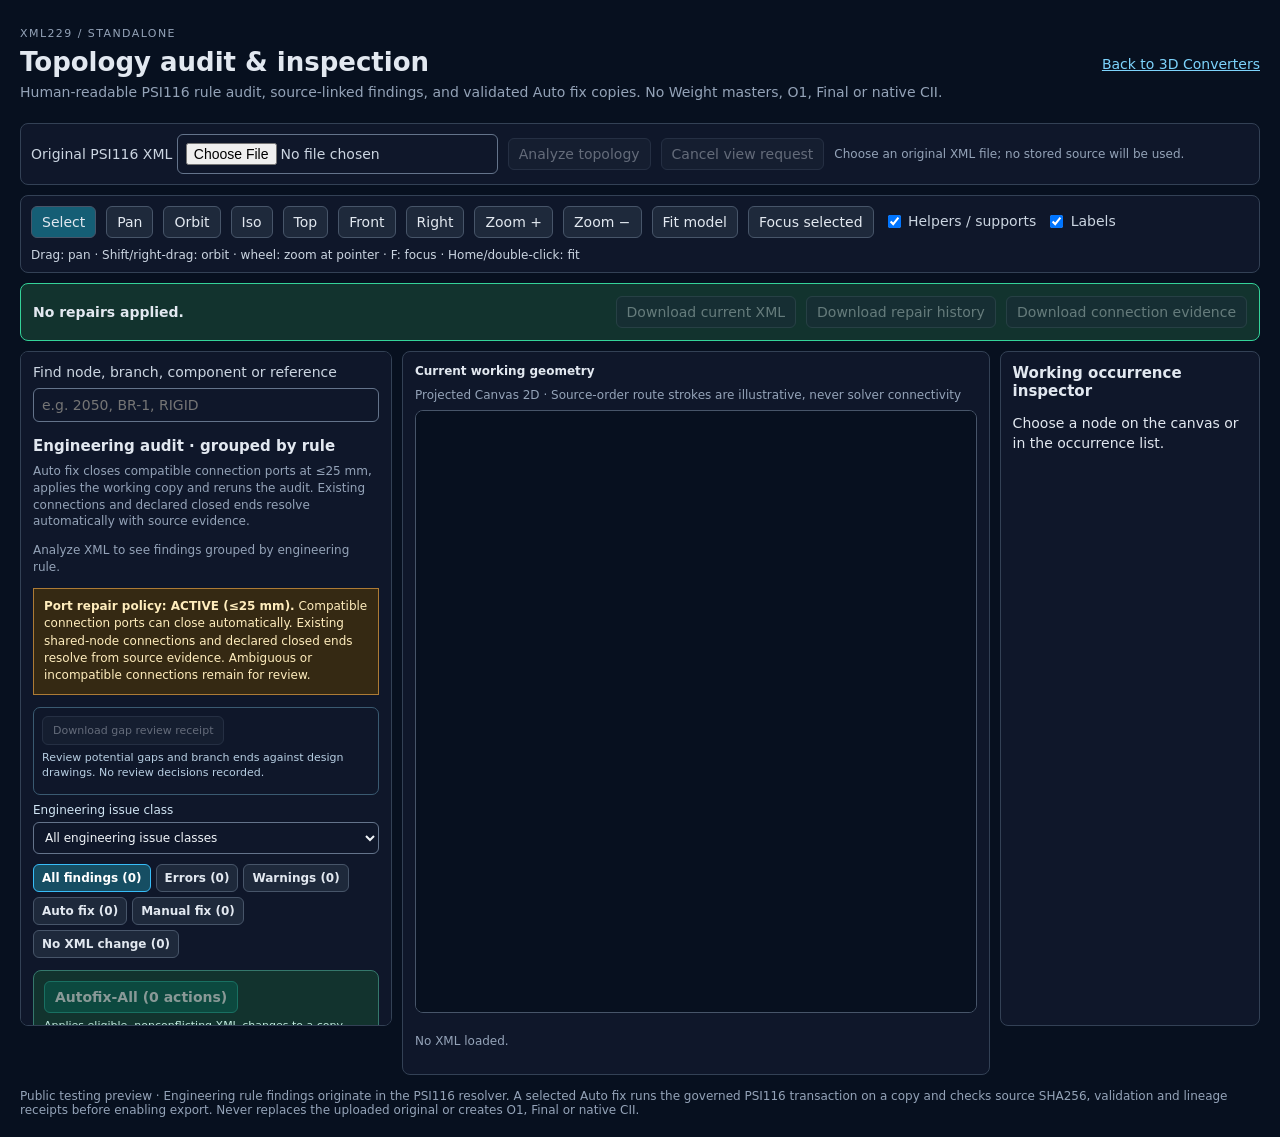
==== topology-workspace.html @ 5a5e0589 "fix: align visible guidance with the inclusive port repair policy" ====
<!doctype html>
<html lang="en">
<head>
<meta charset="utf-8">
<meta name="viewport" content="width=device-width, initial-scale=1">
<title>XML229 · Standalone Topology Inspection</title>
<link rel="stylesheet" href="./tabs/topology-workspace/workspace.css">
<link rel="stylesheet" href="./tabs/topology-workspace/audit.css">
</head>
<body>
<main id="xml229-topology-workspace">
  <header class="topo-head">
    <div><p class="topo-eyebrow">XML229 / STANDALONE</p>
      <h1>Topology audit &amp; inspection</h1>
      <p>Human-readable PSI116 rule audit, source-linked findings, and validated Auto fix copies. No Weight masters, O1, Final or native CII.</p></div>
    <a href="./index.html">Back to 3D Converters</a>
  </header>
  <section class="topo-admission" aria-label="Load XML and analyze">
    <label>Original PSI116 XML <input data-file type="file" accept=".xml,application/xml,text/xml"></label>
    <button data-analyze type="button" disabled>Analyze topology</button>
    <button data-cancel type="button" disabled>Cancel view request</button>
    <span data-source-meta role="status">Choose an original XML file; no stored source will be used.</span>
  </section>
  <div class="topo-toolbar" role="toolbar" aria-label="Canvas navigation">
    <button data-mode="select" aria-pressed="true">Select</button>
    <button data-mode="pan" aria-pressed="false">Pan</button>
    <button data-mode="orbit" aria-pressed="false">Orbit</button>
    <button data-view="iso">Iso</button>
    <button data-view="top">Top</button>
    <button data-view="front">Front</button>
    <button data-view="right">Right</button>
    <button data-zoom="1.2">Zoom +</button>
    <button data-zoom=".8333333333333">Zoom −</button>
    <button data-fit>Fit model</button>
    <button data-focus>Focus selected</button>
    <label><input data-helpers type="checkbox" checked> Helpers / supports</label>
    <label><input data-labels type="checkbox" checked> Labels</label>
    <span>Drag: pan · Shift/right-drag: orbit · wheel: zoom at pointer · F: focus · Home/double-click: fit</span>
  </div>
  <div class="topo-progress" role="status" aria-live="polite">
    <strong data-progress>No repairs applied.</strong>
    <button data-download-working disabled>Download current XML</button>
    <button data-download-history disabled>Download repair history</button>
    <button data-download-resolutions disabled>Download connection evidence</button>
  </div>
  <div class="topo-grid">
    <aside class="topo-side" aria-label="Findings and original occurrences">
      <label>Find node, branch, component or reference
        <input data-search type="search" placeholder="e.g. 2050, BR-1, RIGID">
      </label>
      <section class="topo-group" aria-label="Rule-based engineering audit"><h2>Engineering audit · grouped by rule</h2>
        <p class="audit-intro">Auto fix closes compatible connection ports at ≤25 mm, applies the working copy and reruns the audit. Existing connections and declared closed ends resolve automatically with source evidence.</p>
        <div data-resolved class="audit-resolved"></div>
        <p data-plan-summary>Analyze the XML to see error, warning and informational findings.</p>
        <p class="audit-coverage" role="status"><strong>Port repair policy: ACTIVE (≤25 mm).</strong> Compatible connection ports can close automatically. Existing shared-node connections and declared closed ends resolve from source evidence. Ambiguous or incompatible connections remain for review.</p>
        <div class="audit-review-toolbar">
          <button type="button" data-download-gap-review disabled>Download gap review receipt</button>
          <p data-gap-review-status aria-live="polite">Review potential gaps and branch ends against design drawings. No review decisions recorded.</p>
        </div>
        <label class="audit-category-label">Engineering issue class
          <select data-audit-category aria-label="Filter engineering issue class">
            <option value="all">All engineering issue classes</option>
            <option value="gaps">Potential gaps / open ends</option>
            <option value="connection">Connection topology / node identity</option>
            <option value="overlap">Overlaps / duplicate geometry</option>
            <option value="component">Component topology / ports</option>
            <option value="non_topology">Non-topology engineering data</option>
            <option value="unclassified">Unclassified rule</option>
          </select>
        </label>
        <div class="audit-filters" role="group" aria-label="Filter findings">
          <button data-audit-filter="all" data-audit-label="All findings" aria-pressed="true">All findings (0)</button>
          <button data-audit-filter="error" data-audit-label="Errors" aria-pressed="false">Errors (0)</button>
          <button data-audit-filter="warning" data-audit-label="Warnings" aria-pressed="false">Warnings (0)</button>
          <button data-audit-filter="auto" data-audit-label="Auto fix" aria-pressed="false">Auto fix (0)</button>
          <button data-audit-filter="manual" data-audit-label="Manual fix" aria-pressed="false">Manual fix (0)</button>
          <button data-audit-filter="evidence" data-audit-label="No XML change" aria-pressed="false">No XML change (0)</button>
        </div>
        <div class="audit-bulk"><button type="button" data-auto-fix-all disabled>Autofix-All (0 actions)</button>
          <p>Applies eligible, nonconflicting XML changes to a copy. Requires a second confirmation and full PSI116 validation; skips manual and evidence-only findings.</p>
          <div data-batch-confirm aria-live="polite"></div></div>
        <div data-fix-result class="audit-fix-status" aria-live="polite"></div>
        <div data-issues class="audit-groups"></div></section>
      <section class="topo-group"><h2>Source occurrences</h2>
        <p data-occ-summary>Load XML to inspect every source record.</p>
        <div data-occurrences class="topo-items"></div></section>
    </aside>
    <section class="topo-viewport" aria-label="Projected three-dimensional source topology">
      <div class="topo-canvas-top"><strong>Current working geometry</strong>
        <span>Projected Canvas 2D · Source-order route strokes are illustrative, never solver connectivity</span></div>
      <canvas data-canvas tabindex="0" aria-label="Original XML topology with occurrence picking"></canvas>
      <div data-hits class="topo-hits" aria-live="polite"></div>
      <p data-status role="status">No XML loaded.</p>
    </section>
    <aside class="topo-detail" aria-label="Occurrence inspector">
      <h2>Working occurrence inspector</h2>
      <p data-selection>Choose a node on the canvas or in the occurrence list.</p>
      <div data-inspector></div>
    </aside>
  </div>
  <footer>Public testing preview · Engineering rule findings originate in the PSI116 resolver. A selected Auto fix runs the governed PSI116 transaction on a copy and checks source SHA256, validation and lineage receipts before enabling export. Never replaces the uploaded original or creates O1, Final or native CII.</footer>
</main>
<script type="module" src="./tabs/topology-workspace/workspace-app.mjs"></script>
</body></html>
---- tabs/topology-workspace/workspace.css ----
:root{font:14px system-ui,Arial,sans-serif;color:#e2e8f0;background:#07101f}
*{box-sizing:border-box}body{margin:0}
#xml229-topology-workspace{padding:20px;max-width:1920px;margin:auto}
h1{font-size:26px;margin:0}h2{font-size:15px;margin:0 0 8px}
p{line-height:1.4}button,input,a{font:inherit}
button{background:#1e293b;border:1px solid #475569;color:#e2e8f0;border-radius:6px;padding:7px 10px;cursor:pointer}
button:hover:not(:disabled),button:focus-visible{border-color:#38bdf8;outline:2px solid #38bdf8;outline-offset:1px}
button:disabled{opacity:.4;cursor:not-allowed}button[aria-pressed=true]{background:#155e75}
input[type=search],input[type=file]{background:#0f172a;color:inherit;border:1px solid #64748b;border-radius:6px;padding:8px;max-width:100%}
input[type=search]{width:100%;margin-top:8px}
label{display:inline-block;color:#cbd5e1}label input[type=checkbox]{vertical-align:middle}
.topo-head{display:flex;justify-content:space-between;align-items:center;gap:20px;margin-bottom:14px}
.topo-head p{color:#94a3b8;margin:6px 0}.topo-head a{color:#7dd3fc}.topo-eyebrow{letter-spacing:.13em;font-size:11px}
.topo-admission,.topo-toolbar,.topo-canvas-top{display:flex;flex-wrap:wrap;align-items:center;gap:10px}
.topo-admission,.topo-toolbar{background:#0f172a;border:1px solid #334155;padding:10px;border-radius:8px;margin-bottom:10px}
.topo-admission [data-source-meta]{font-size:12px;color:#94a3b8;overflow-wrap:anywhere}
.topo-grid{display:grid;grid-template-columns:minmax(260px,320px) minmax(0,1fr) minmax(220px,280px);gap:10px;min-height:620px}
.topo-side,.topo-viewport,.topo-detail{background:#0f172a;border:1px solid #334155;border-radius:8px;padding:12px;min-width:0}
.topo-side,.topo-detail{max-height:calc(100vh - 225px);min-height:500px;overflow:auto}
.topo-group{margin-top:15px}.topo-group p,.topo-viewport p{font-size:12px;color:#94a3b8}
.topo-items{display:grid;gap:4px;max-height:300px;overflow:auto}
.topo-items button{display:block;width:100%;text-align:left;padding:7px;font-size:12px;overflow-wrap:anywhere}
.topo-items button[aria-selected=true]{background:#155e75;border-color:#22d3ee}
.topo-items small{color:#94a3b8;display:block;margin-top:2px}
.topo-canvas-top{justify-content:space-between;color:#94a3b8;font-size:12px;margin-bottom:8px}
.topo-canvas-top strong{color:#e2e8f0}
[data-canvas]{width:100%;height:min(67vh,680px);min-height:440px;border:1px solid #475569;border-radius:8px;display:block;background:#07101f;touch-action:none}
.topo-progress{display:flex;flex-wrap:wrap;align-items:center;gap:10px;background:#12332e;border:1px solid #34d399;padding:12px;margin-bottom:10px;border-radius:8px}
.topo-progress strong{flex:1;min-width:220px}.topo-toolbar span{font-size:12px;color:#cbd5e1}
.audit-joint{display:grid;gap:8px;border:1px solid #34d399;padding:10px;margin:10px 0;border-radius:6px}
.audit-joint label{display:grid;gap:4px}.audit-joint input,.audit-joint select{max-width:100%;min-width:0;background:#07101f;color:inherit;border:1px solid #64748b;padding:6px}
.topo-hits{display:flex;flex-wrap:wrap;gap:5px;margin:8px 0}.topo-hits button{font-size:12px}
.topo-detail dl{display:grid;grid-template-columns:100px 1fr;gap:4px;font-size:12px;overflow-wrap:anywhere}
.topo-detail dt{color:#94a3b8}.topo-detail dd{margin:0}
.topo-detail pre{white-space:pre-wrap;overflow-wrap:anywhere;max-height:320px;overflow:auto;font-size:11px;background:#020617;padding:8px}
footer{font-size:12px;color:#94a3b8;margin-top:14px}
@media(max-width:1100px){.topo-grid{grid-template-columns:1fr}.topo-side,.topo-detail{max-height:none;min-height:0}.topo-viewport{order:-1}}
.audit-resolved{margin:10px 0;padding:8px;border:1px solid #34d399;border-radius:6px;font-size:12px}
.audit-resolved:empty{display:none}.audit-resolved summary{cursor:pointer}.audit-resolved ul{padding-left:16px}
.audit-resolved button{max-width:100%;overflow-wrap:anywhere;text-align:left;font-size:11px}
---- tabs/topology-workspace/audit.css ----
.audit-intro{margin:7px 0 10px;color:#bac9df;font-size:12px}
.audit-filters{display:flex;flex-wrap:wrap;gap:5px;margin:10px 0 12px}
.audit-filters button{font-size:12px;padding:6px 8px;min-width:0;width:auto}
.audit-filters button[aria-pressed=true]{background:#164e63;color:#fff;border-color:#38bdf8}
[data-issues].audit-groups{display:block;max-height:none;overflow:visible}
.audit-rule{margin:0 0 9px;border:1px solid #334155;border-radius:9px;background:#111e32;overflow:hidden}
.audit-rule>summary{display:flex;align-items:center;justify-content:space-between;gap:6px;padding:11px 9px;cursor:pointer;list-style:auto}
.audit-rule-title{font-size:13px;font-weight:700;flex:1;color:#e2e8f0}
.audit-rule-stats{font-size:11px;color:#b3c1d8;text-align:right}
.audit-rule-why{padding:0 10px 9px;margin:0;font-size:12px;color:#bfd5e5!important}
.audit-item{margin:5px 8px 9px;border-top:1px solid #344256;padding:10px 2px 5px;overflow-wrap:anywhere}
.audit-item-top{display:flex;gap:6px;flex-wrap:wrap;align-items:center}
.audit-severity,.audit-resolution{display:inline-block;font-size:10px;font-weight:750;letter-spacing:.025em;border-radius:5px;padding:4px 6px}
.audit-severity.error{background:#752d38;color:#ffe1e5}
.audit-severity.warning{background:#6e4e18;color:#fff2c7}
.audit-severity.info{background:#264c72;color:#d6ebff}
.audit-resolution.auto{background:#155e50;color:#dbfcef}
.audit-resolution.manual{background:#643c29;color:#ffead3}
.audit-resolution.evidence,.audit-resolution.keep{background:#334155;color:#e1eaf6}
.audit-item .audit-plain{font-size:12px;color:#f1f5f9!important;margin:8px 0 5px}
.audit-item .audit-remedy{font-size:12px;color:#d7e6f4!important;margin:4px 0 7px}
.audit-item .audit-context{font-size:11px;color:#a7b9cb!important;margin:5px 0 8px}
.audit-controls{display:flex;gap:6px;flex-wrap:wrap}
.audit-controls button{font-size:11px;width:auto!important;padding:6px 8px}
.audit-controls .audit-primary{background:#075e55;border-color:#2dd4bf;color:#fff}
.audit-proof{margin-top:10px;color:#a9c2d1;font-size:11px}
.audit-proof summary{cursor:pointer;text-decoration:underline}
.audit-proof p{font-size:11px;overflow-wrap:anywhere;color:#b9cadb!important}
.audit-fix-status{margin:8px 0;border:1px solid #476276;background:#162d40;border-radius:8px;padding:10px;font-size:12px;line-height:1.45;overflow-wrap:anywhere}
.audit-fix-status[data-result=ready]{border-color:#2dd4bf}
.audit-fix-status[data-result=rejected]{border-color:#efb656}
.audit-fix-status button{margin-top:7px;display:inline-block;width:auto;font-size:12px}
.audit-policy{font-size:12px;color:#c5d6e4!important}
.topo-side{scrollbar-width:thin}
@media(min-width:1000px){.topo-grid{grid-template-columns:minmax(335px,30%) minmax(350px,1fr) minmax(230px,21%)}}

.audit-coverage{padding:9px 10px;margin:6px 0 12px;border:1px solid #ad7b35;background:#352913;color:#ffedbd!important;font-size:12px;line-height:1.45}
.audit-category-label{display:block;width:100%;font-size:12px;margin-bottom:10px;color:#d1e5f4}
.audit-category-label select{display:block;width:100%;margin-top:5px;padding:7px;border-radius:6px;border:1px solid #64748b;background:#0f172a;color:#f1f5f9;font:inherit}
.audit-category{border-left:3px solid #537794;margin-bottom:13px;padding:0 0 2px 9px}
.audit-category h3{font-size:14px;margin:10px 0 3px;color:#f1f5f9}
.audit-category-count{font-size:11px;display:inline-block;margin-left:4px;background:#334155;color:#e2e8f0;padding:3px 7px;border-radius:10px}
.audit-category-explain{font-size:12px;color:#b9d1df!important;line-height:1.4;margin:4px 0 9px}
.audit-category[data-category-id="overlap"]{border-color:#c58b3f}
.audit-category[data-category-id="non_topology"]{border-color:#8290ae}
.audit-category[data-category-id="component"]{border-color:#45a6a4}

.audit-category[data-category-id="gaps"]{border-color:#eab308}
.audit-review-toolbar{border:1px solid #3a5a71;border-radius:7px;padding:8px;margin:8px 0;color:#cbd5e1}
.audit-review-toolbar button{font-size:11px}
.audit-review-toolbar p{font-size:11px;color:#b7cee2!important;margin:5px 0}
.audit-review{border:1px dashed #64748b;border-radius:7px;padding:8px;margin:9px 0;background:#152136;font-size:11px;display:grid;gap:7px}
.audit-review label{display:grid;gap:4px;font-size:11px}
.audit-review select,.audit-review input{width:100%;padding:6px;border-radius:5px;border:1px solid #60758d;background:#0b1625;color:#e2e8f0;font-size:11px}
.audit-review button{width:auto!important;font-size:11px;justify-self:start}
.audit-review-saved{color:#b9f9dd!important;font-size:11px!important}

.audit-filters button{display:flex;align-items:center;justify-content:center;font-weight:650;white-space:nowrap}
.audit-bulk{border:1px solid #35786c;background:#12332e;padding:10px;border-radius:8px;margin:7px 0 12px}
.audit-bulk>button{background:#075f50;border-color:#21ad97;color:#fff;font-weight:750}
.audit-bulk button:disabled{opacity:.5;cursor:not-allowed}
.audit-bulk p{font-size:11px;color:#c1eadf!important;line-height:1.4;margin:5px 0}
[data-batch-confirm]{font-size:12px;color:#e5f4f5;line-height:1.55}
[data-batch-confirm] button{margin:8px 6px 0 0;width:auto!important;font-size:12px;padding:7px}
.audit-item-title{font-size:13px;line-height:1.4;color:#fff;margin:2px 0 7px;font-weight:750}
.audit-impact,.audit-evidence{color:#d1deeb!important;font-size:12px!important;line-height:1.55;margin:5px 0}
.audit-evidence{padding:7px;background:#192b43;border-left:2px solid #699fc8;border-radius:4px}
.audit-source{font-size:11px;color:#dbeafe;margin:7px 0}
.audit-source summary{cursor:pointer}
.audit-source ul{padding-left:16px;list-style:disc;margin:6px 0;color:#c1d6ed}
.audit-source li{margin:4px 0;overflow-wrap:anywhere}
.audit-empty{border:1px dashed #7588a0;padding:14px;border-radius:8px;background:#1b2639;font-size:12px}
.audit-empty p{font-size:12px;color:#c6d7eb!important}
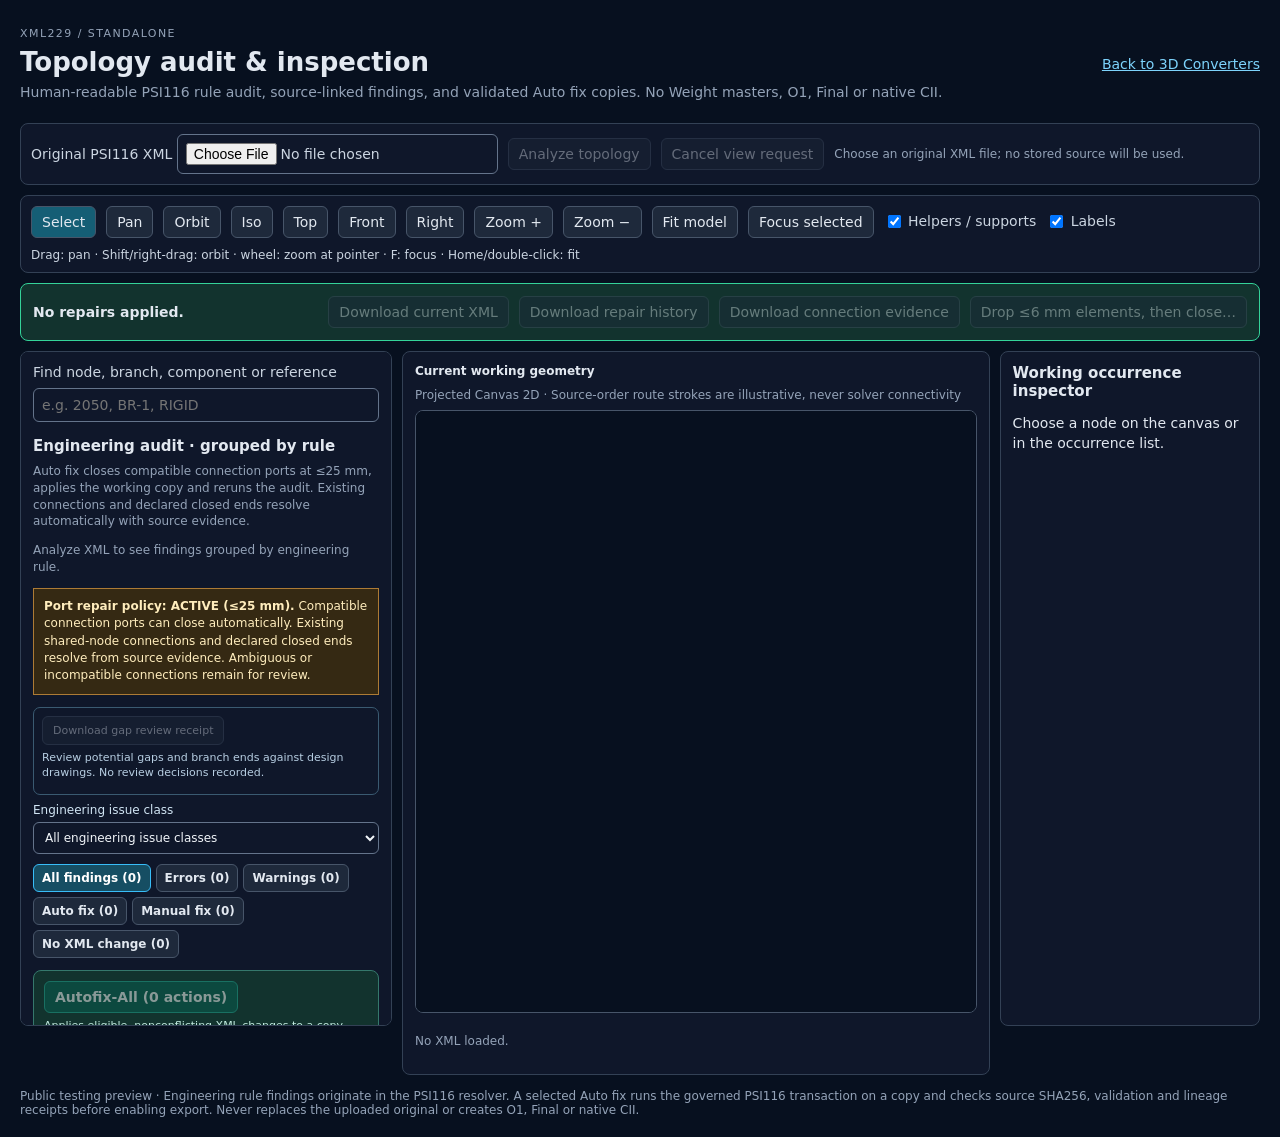
==== commit a1b8f9ab: "Add selected <=6 mm component drop with atomic port reconnection" ====
--- a/topology-workspace.html
+++ b/topology-workspace.html
@@ -42,7 +42,9 @@
     <button data-download-working disabled>Download current XML</button>
     <button data-download-history disabled>Download repair history</button>
     <button data-download-resolutions disabled>Download connection evidence</button>
+    <button data-preview-short disabled>Drop ≤6 mm elements, then close…</button>
   </div>
+  <section data-short-preview class="topo-short-preview" aria-live="polite"></section>
   <div class="topo-grid">
     <aside class="topo-side" aria-label="Findings and original occurrences">
       <label>Find node, branch, component or reference
--- a/tabs/topology-workspace/workspace.css
+++ b/tabs/topology-workspace/workspace.css
@@ -38,3 +38,6 @@
 .audit-resolved{margin:10px 0;padding:8px;border:1px solid #34d399;border-radius:6px;font-size:12px}
 .audit-resolved:empty{display:none}.audit-resolved summary{cursor:pointer}.audit-resolved ul{padding-left:16px}
 .audit-resolved button{max-width:100%;overflow-wrap:anywhere;text-align:left;font-size:11px}
+.topo-short-preview:empty{display:none}.topo-short-preview{padding:12px;border:1px solid #fbbf24;background:#162333;margin-bottom:12px;border-radius:8px}
+.topo-short-preview ul{max-height:300px;overflow:auto;padding-left:20px}.topo-short-preview li{margin:8px 0}.topo-short-preview small{display:block;overflow-wrap:anywhere;color:#cbd5e1}
+.audit-fix-status[data-result=stopped]{border-color:#fbbf24;color:#fde68a}
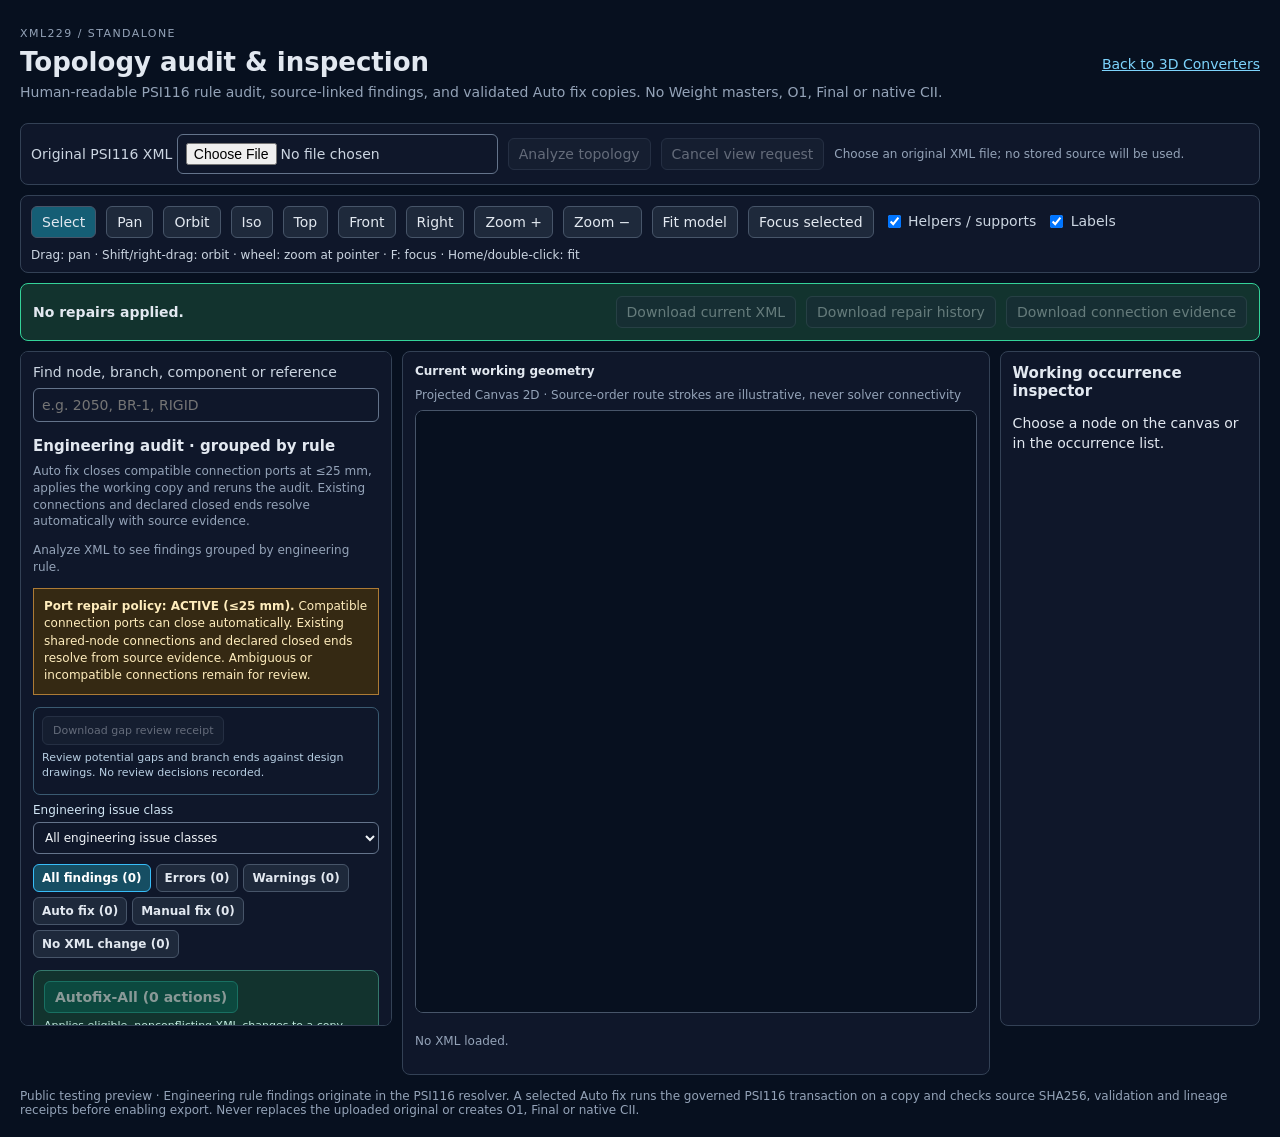
==== commit 88012785: "Merge preview connection closure policy and reviewed safety repairs (#7) Owner authorized preview in" ====
--- a/topology-workspace.html
+++ b/topology-workspace.html
@@ -42,9 +42,7 @@
     <button data-download-working disabled>Download current XML</button>
     <button data-download-history disabled>Download repair history</button>
     <button data-download-resolutions disabled>Download connection evidence</button>
-    <button data-preview-short disabled>Drop ≤6 mm elements, then close…</button>
   </div>
-  <section data-short-preview class="topo-short-preview" aria-live="polite"></section>
   <div class="topo-grid">
     <aside class="topo-side" aria-label="Findings and original occurrences">
       <label>Find node, branch, component or reference
--- a/tabs/topology-workspace/workspace.css
+++ b/tabs/topology-workspace/workspace.css
@@ -38,6 +38,3 @@
 .audit-resolved{margin:10px 0;padding:8px;border:1px solid #34d399;border-radius:6px;font-size:12px}
 .audit-resolved:empty{display:none}.audit-resolved summary{cursor:pointer}.audit-resolved ul{padding-left:16px}
 .audit-resolved button{max-width:100%;overflow-wrap:anywhere;text-align:left;font-size:11px}
-.topo-short-preview:empty{display:none}.topo-short-preview{padding:12px;border:1px solid #fbbf24;background:#162333;margin-bottom:12px;border-radius:8px}
-.topo-short-preview ul{max-height:300px;overflow:auto;padding-left:20px}.topo-short-preview li{margin:8px 0}.topo-short-preview small{display:block;overflow-wrap:anywhere;color:#cbd5e1}
-.audit-fix-status[data-result=stopped]{border-color:#fbbf24;color:#fde68a}
--- a/tabs/topology-workspace/audit.css
+++ b/tabs/topology-workspace/audit.css
@@ -71,3 +71,13 @@
 .audit-source li{margin:4px 0;overflow-wrap:anywhere}
 .audit-empty{border:1px dashed #7588a0;padding:14px;border-radius:8px;background:#1b2639;font-size:12px}
 .audit-empty p{font-size:12px;color:#c6d7eb!important}
+
+.audit-case{border-top:1px solid #334155}.audit-case>summary{padding:10px;cursor:pointer;font-size:12px;color:#e2e8f0}
+.audit-rule-tools{display:flex;gap:6px;margin:8px 0}.audit-rule-tools button{font-size:12px}
+[data-second-pass][hidden]{display:none}[data-second-pass]{background:#0d2631;border-color:#38bdf8}
+[data-second-pass] h3{margin:0}[data-second-pass] p{font-size:12px;overflow-wrap:anywhere}
+.second-pass-preview{overflow-x:auto}.second-pass-preview table{border-collapse:collapse;width:100%;font-size:11px}
+.second-pass-preview th,.second-pass-preview td{padding:6px;border:1px solid #476071;vertical-align:top;overflow-wrap:anywhere}
+.second-pass-preview input[type=checkbox]{width:auto}
+
+[data-second-pass] fieldset{border:0;padding:0;margin:0;min-width:0;display:grid;gap:8px}
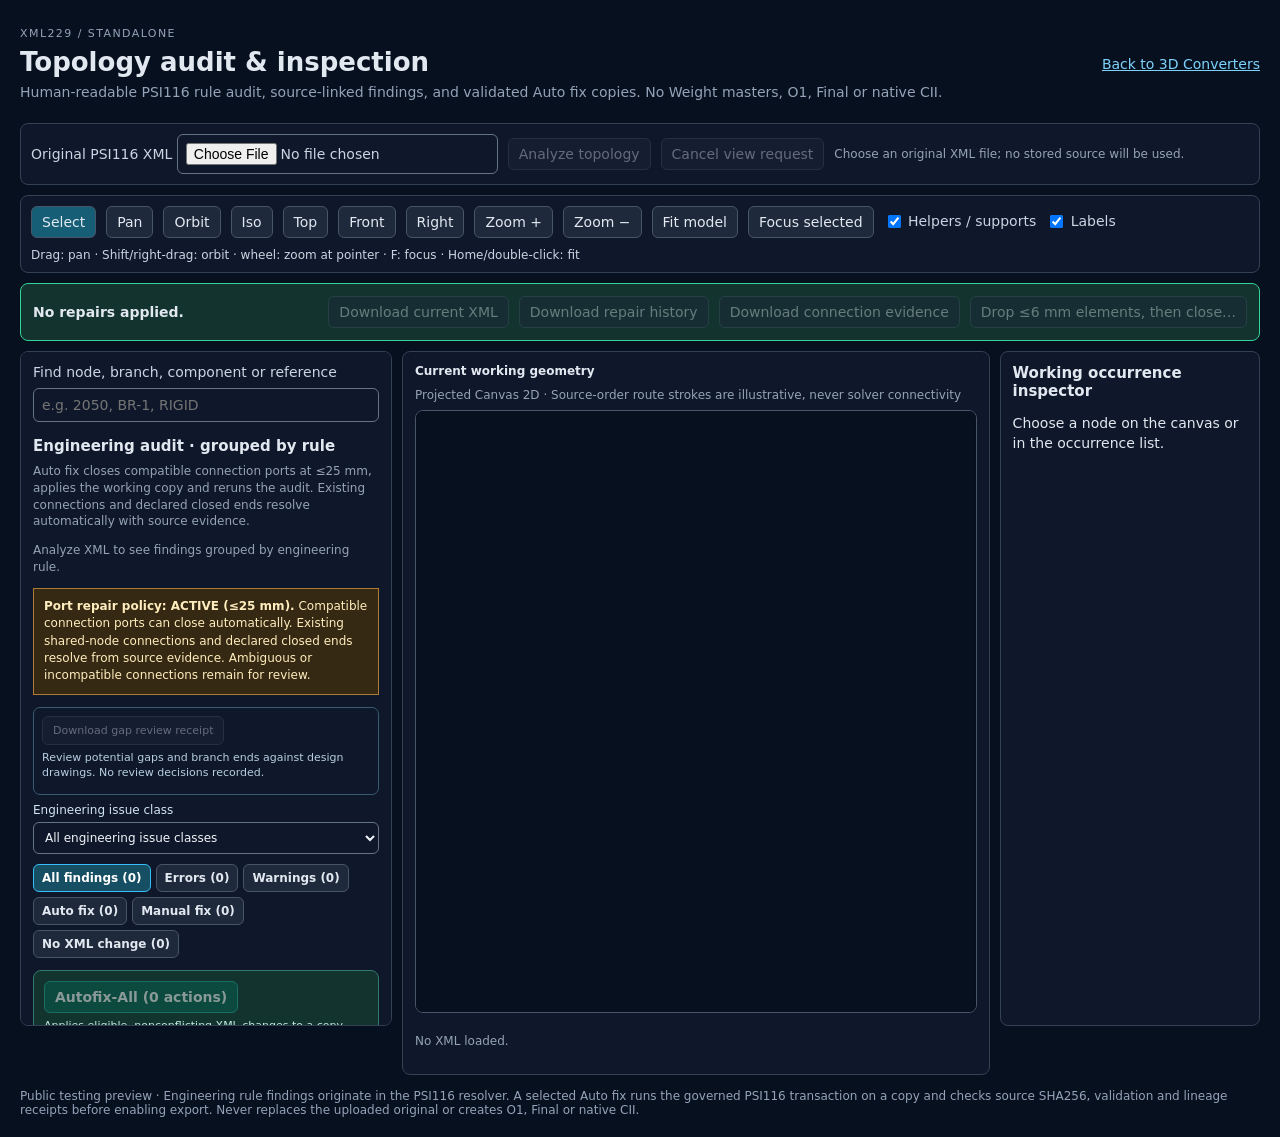
==== commit cc1bd32f: "Merge optional short-element drop and atomic reconnection preview (#8) Owner authorized preview inte" ====
--- a/topology-workspace.html
+++ b/topology-workspace.html
@@ -42,7 +42,9 @@
     <button data-download-working disabled>Download current XML</button>
     <button data-download-history disabled>Download repair history</button>
     <button data-download-resolutions disabled>Download connection evidence</button>
+    <button data-preview-short disabled>Drop ≤6 mm elements, then close…</button>
   </div>
+  <section data-short-preview class="topo-short-preview" aria-live="polite"></section>
   <div class="topo-grid">
     <aside class="topo-side" aria-label="Findings and original occurrences">
       <label>Find node, branch, component or reference
--- a/tabs/topology-workspace/workspace.css
+++ b/tabs/topology-workspace/workspace.css
@@ -38,3 +38,6 @@
 .audit-resolved{margin:10px 0;padding:8px;border:1px solid #34d399;border-radius:6px;font-size:12px}
 .audit-resolved:empty{display:none}.audit-resolved summary{cursor:pointer}.audit-resolved ul{padding-left:16px}
 .audit-resolved button{max-width:100%;overflow-wrap:anywhere;text-align:left;font-size:11px}
+.topo-short-preview:empty{display:none}.topo-short-preview{padding:12px;border:1px solid #fbbf24;background:#162333;margin-bottom:12px;border-radius:8px}
+.topo-short-preview ul{max-height:300px;overflow:auto;padding-left:20px}.topo-short-preview li{margin:8px 0}.topo-short-preview small{display:block;overflow-wrap:anywhere;color:#cbd5e1}
+.audit-fix-status[data-result=stopped]{border-color:#fbbf24;color:#fde68a}
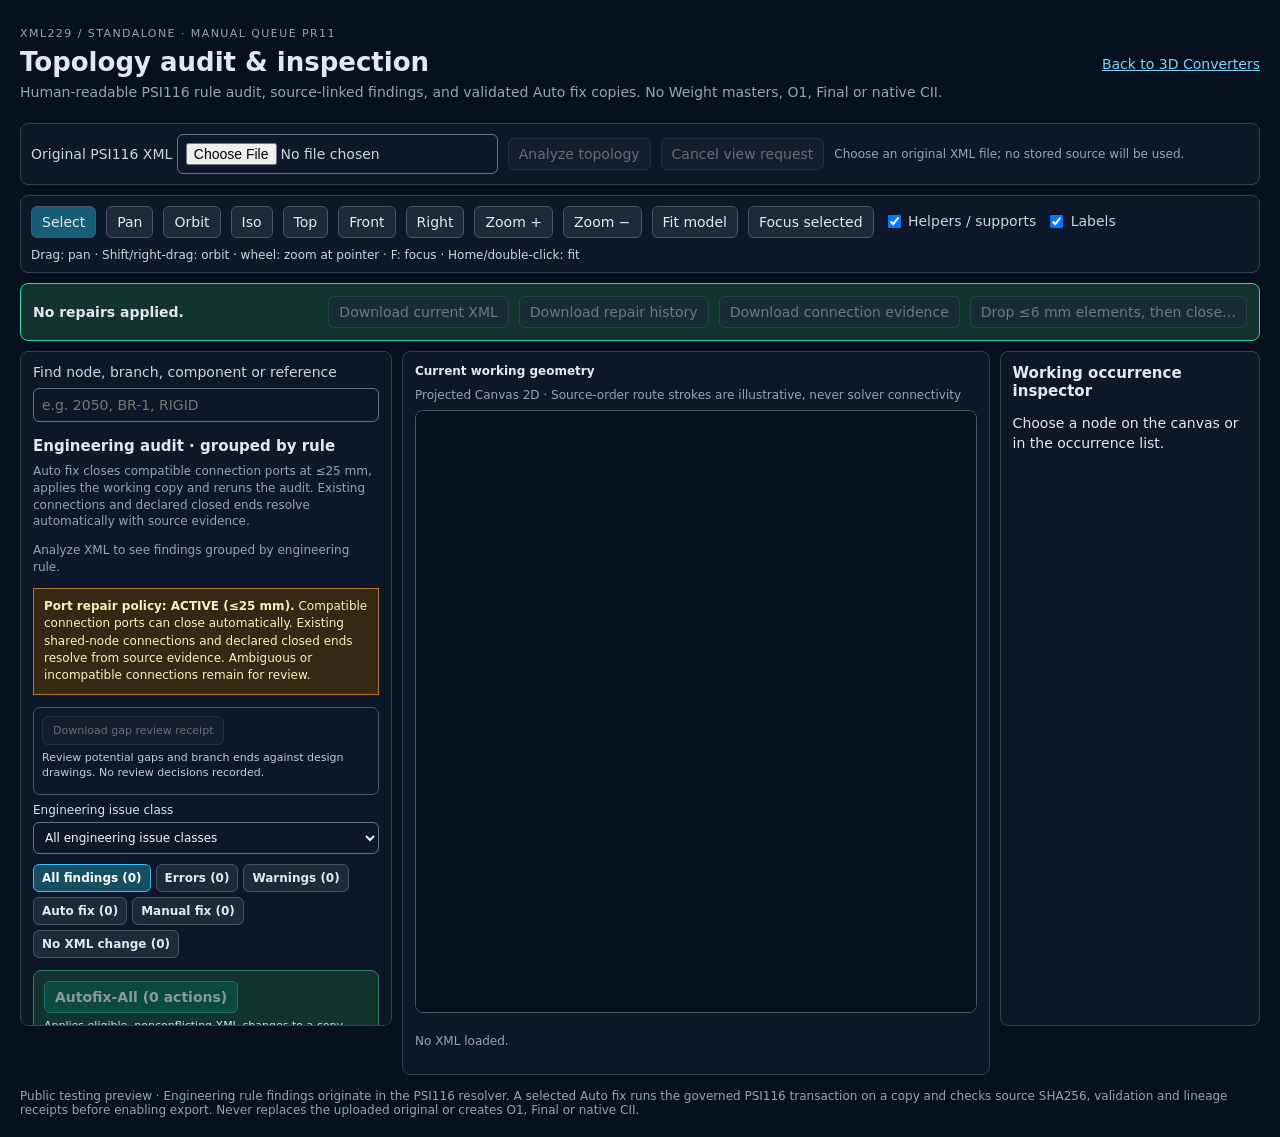
==== commit 0609f324: "ux(queue): visibly identify Draft PR #11 Manual Fix Queue build" ====
--- a/topology-workspace.html
+++ b/topology-workspace.html
@@ -10,7 +10,7 @@
 <body>
 <main id="xml229-topology-workspace">
   <header class="topo-head">
-    <div><p class="topo-eyebrow">XML229 / STANDALONE</p>
+    <div><p class="topo-eyebrow">XML229 / STANDALONE · MANUAL QUEUE PR11</p>
       <h1>Topology audit &amp; inspection</h1>
       <p>Human-readable PSI116 rule audit, source-linked findings, and validated Auto fix copies. No Weight masters, O1, Final or native CII.</p></div>
     <a href="./index.html">Back to 3D Converters</a>
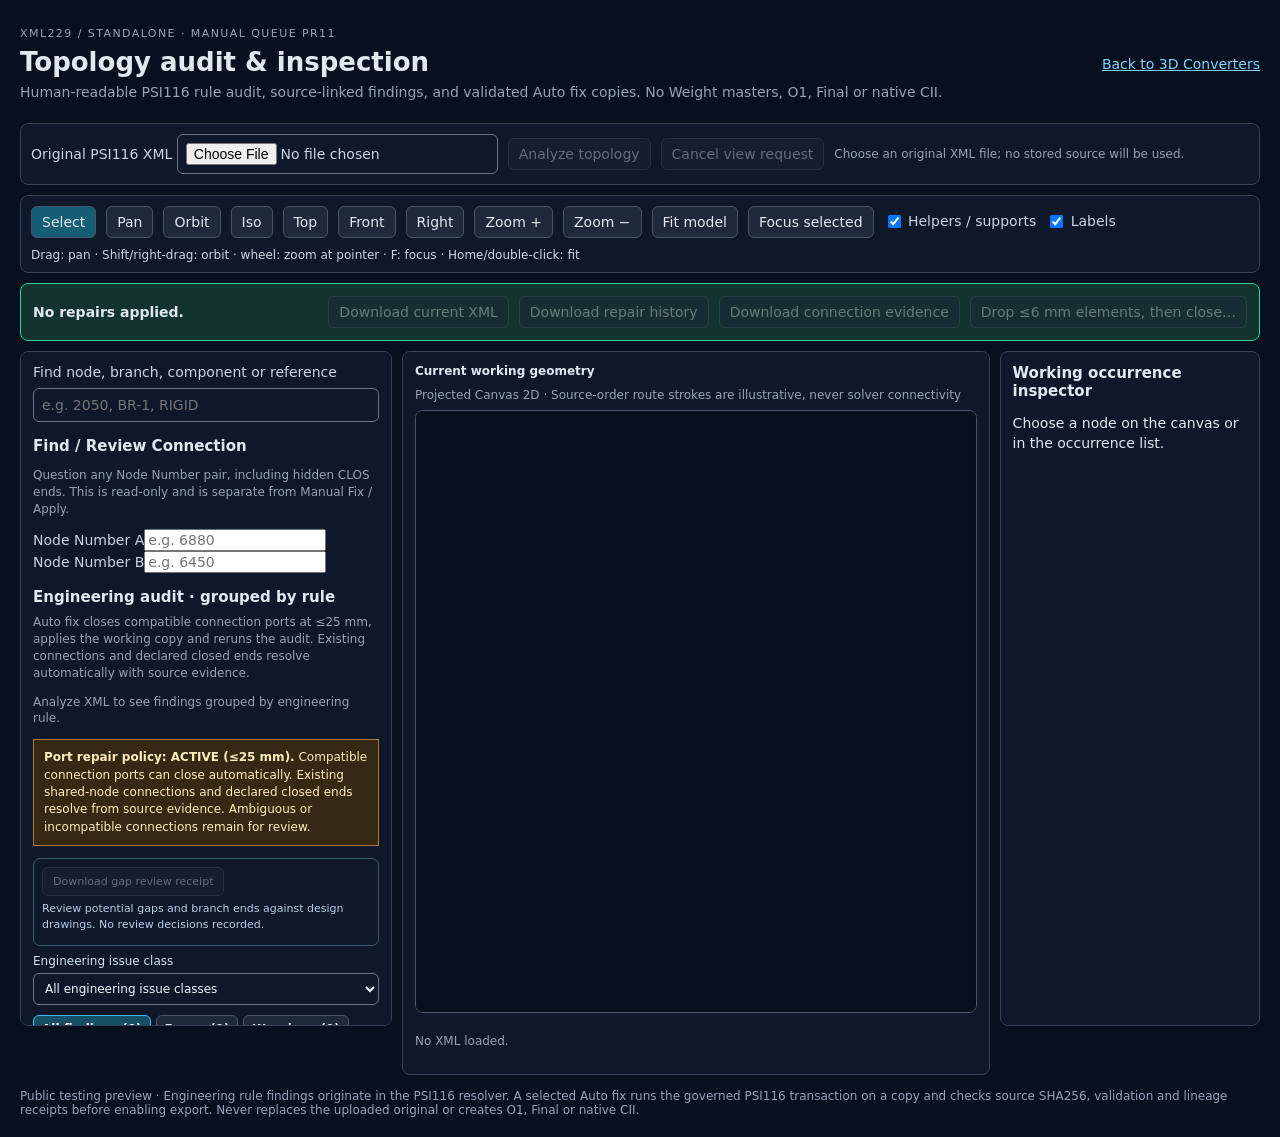
==== commit 4b8fdaae: "feat(topo-a): add separate read-only connection review panel" ====
--- a/topology-workspace.html
+++ b/topology-workspace.html
@@ -50,6 +50,16 @@
       <label>Find node, branch, component or reference
         <input data-search type="search" placeholder="e.g. 2050, BR-1, RIGID">
       </label>
+      <section class="topo-group topo-review" data-connection-review aria-label="Find / Review Connection">
+        <h2>Find / Review Connection</h2>
+        <p>Question any Node Number pair, including hidden CLOS ends. This is read-only and is separate from Manual Fix / Apply.</p>
+        <div class="topo-review-inputs">
+          <label>Node Number A<input data-review-query="a" type="text" inputmode="numeric" placeholder="e.g. 6880" aria-label="Node Number A"></label>
+          <label>Node Number B<input data-review-query="b" type="text" inputmode="numeric" placeholder="e.g. 6450" aria-label="Node Number B"></label>
+        </div>
+        <div data-review-choices class="topo-review-choices"></div>
+        <div data-review-result class="topo-review-result" role="status" aria-live="polite"></div>
+      </section>
       <section class="topo-group" aria-label="Rule-based engineering audit"><h2>Engineering audit · grouped by rule</h2>
         <p class="audit-intro">Auto fix closes compatible connection ports at ≤25 mm, applies the working copy and reruns the audit. Existing connections and declared closed ends resolve automatically with source evidence.</p>
         <div data-resolved class="audit-resolved"></div>
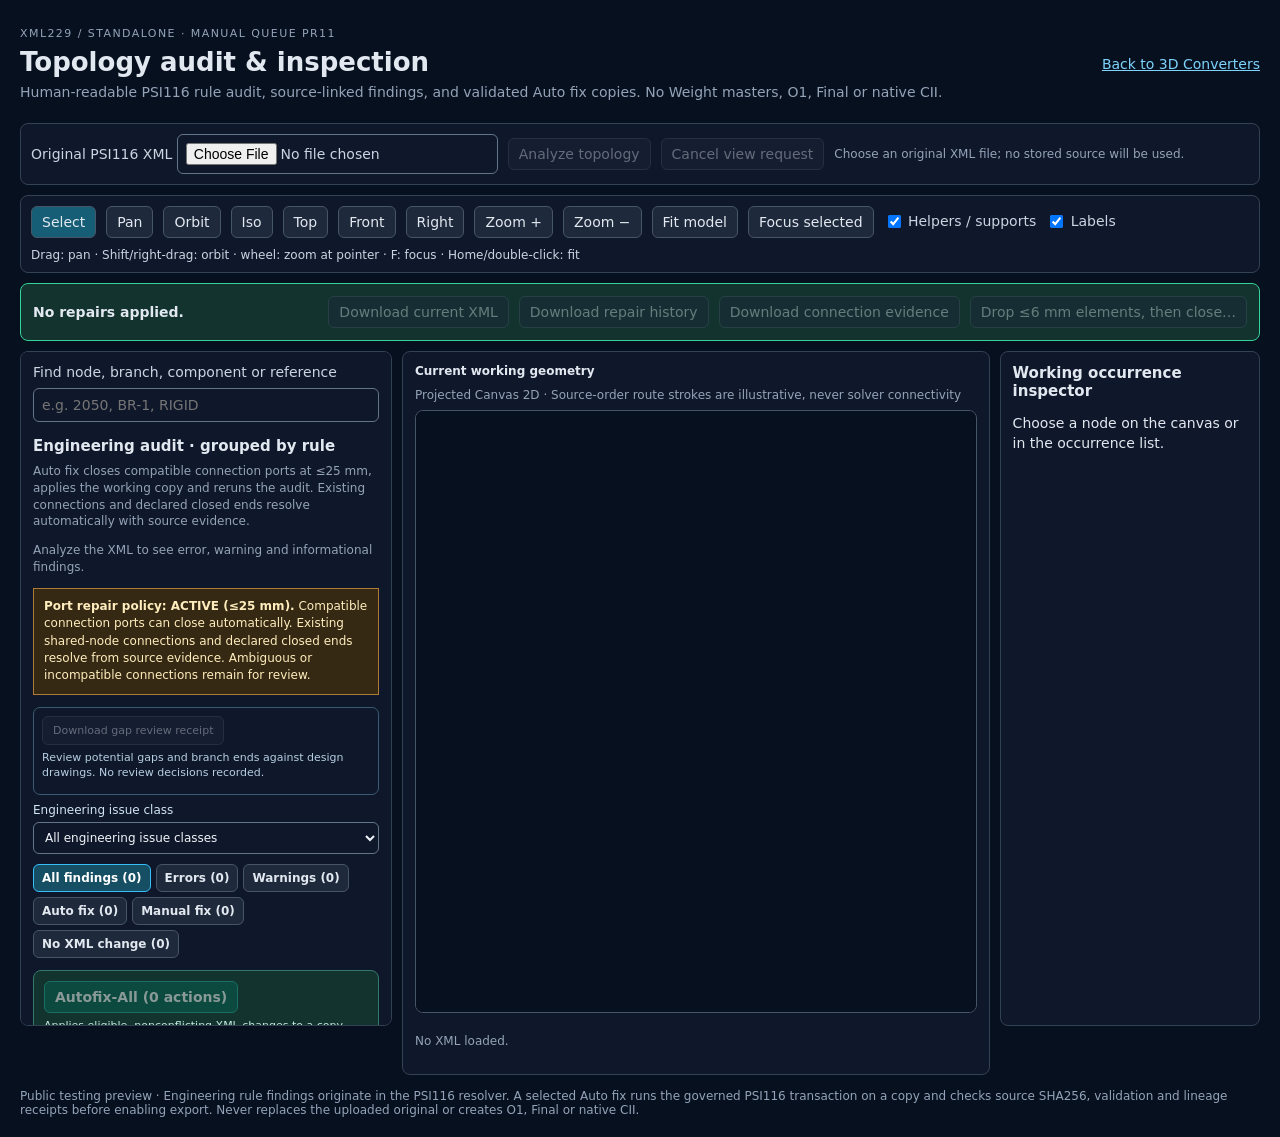
==== commit eaecd21d: "Merge pull request #28 from reallakshman19/feat/uxml-bulk-speed-20261101-b2 Feat/uxml bulk speed 202" ====
--- a/topology-workspace.html
+++ b/topology-workspace.html
@@ -50,16 +50,6 @@
       <label>Find node, branch, component or reference
         <input data-search type="search" placeholder="e.g. 2050, BR-1, RIGID">
       </label>
-      <section class="topo-group topo-review" data-connection-review aria-label="Find / Review Connection">
-        <h2>Find / Review Connection</h2>
-        <p>Question any Node Number pair, including hidden CLOS ends. This is read-only and is separate from Manual Fix / Apply.</p>
-        <div class="topo-review-inputs">
-          <label>Node Number A<input data-review-query="a" type="text" inputmode="numeric" placeholder="e.g. 6880" aria-label="Node Number A"></label>
-          <label>Node Number B<input data-review-query="b" type="text" inputmode="numeric" placeholder="e.g. 6450" aria-label="Node Number B"></label>
-        </div>
-        <div data-review-choices class="topo-review-choices"></div>
-        <div data-review-result class="topo-review-result" role="status" aria-live="polite"></div>
-      </section>
       <section class="topo-group" aria-label="Rule-based engineering audit"><h2>Engineering audit · grouped by rule</h2>
         <p class="audit-intro">Auto fix closes compatible connection ports at ≤25 mm, applies the working copy and reruns the audit. Existing connections and declared closed ends resolve automatically with source evidence.</p>
         <div data-resolved class="audit-resolved"></div>
--- a/tabs/topology-workspace/workspace.css
+++ b/tabs/topology-workspace/workspace.css
@@ -41,3 +41,46 @@
 .topo-short-preview:empty{display:none}.topo-short-preview{padding:12px;border:1px solid #fbbf24;background:#162333;margin-bottom:12px;border-radius:8px}
 .topo-short-preview ul{max-height:300px;overflow:auto;padding-left:20px}.topo-short-preview li{margin:8px 0}.topo-short-preview small{display:block;overflow-wrap:anywhere;color:#cbd5e1}
 .audit-fix-status[data-result=stopped]{border-color:#fbbf24;color:#fde68a}
+
+/* Pinned UXML reader handshake. Text remains visible regardless of color. */
+.uxml-toggle{display:inline-flex;gap:.45rem;align-items:center;font-weight:600;white-space:nowrap}
+.uxml-parity{display:inline-block;border:1px solid #718096;border-radius:.5rem;padding:.35rem .65rem;background:#fff;color:#25354a}
+.uxml-parity[data-parity="EQUAL"]{border-color:#397149;color:#20552d}
+.uxml-parity[data-parity="DIFFERENT"],.uxml-parity[data-parity="UNAVAILABLE"]{border-color:#a13e32;color:#982b20}
+.uxml-parity-details{margin:.35rem 1.25rem;white-space:pre-wrap;overflow-wrap:anywhere;font-size:.92rem}
+
+/* UXML-PREVIEW: read-only list; no approval or apply controls are mounted. */
+.uxml-ops-panel{margin:1rem 1.25rem;padding:1rem;border:1px solid #8e9bac;border-radius:.6rem;background:var(--surface,#fff);color:var(--ink,#172536)}
+.uxml-ops-panel h2{margin:0 0 .5rem;font-size:1.12rem}
+.uxml-ops-panel h2 small{font-size:.78rem;font-weight:normal;margin-left:.6rem}
+.uxml-ops-controls{display:flex;gap:.6rem;flex-wrap:wrap;align-items:end;margin:.8rem 0}
+.uxml-ops-controls label{display:flex;flex-direction:column;gap:.25rem}
+.uxml-ops-controls input,.uxml-ops-controls select{max-width:18rem;padding:.35rem}
+.uxml-ops-panel[data-ops-state="DIFFERENT"] [data-ops-status],
+.uxml-ops-panel[data-ops-state="UNAVAILABLE"] [data-ops-status],
+.uxml-ops-panel[data-ops-state="INVALID"] [data-ops-status]{color:#9a2723;font-weight:600}
+.uxml-ops-rows{max-height:24rem;overflow:auto;border-top:1px solid #b8c1cb}
+.uxml-op-row{border-bottom:1px solid #bdc5ce;padding:.6rem 0}
+.uxml-op-row h3{margin:0 0 .4rem;font-size:1rem}
+.uxml-op-meta{font-size:.86rem;overflow-wrap:anywhere;margin:.15rem 0}
+.uxml-op-changes{font-family:ui-monospace,SFMono-Regular,Consolas,monospace;font-size:.86rem;list-style:none;padding-left:.7rem}
+.uxml-op-changes li{margin:.24rem 0;overflow-wrap:anywhere}
+.uxml-ops-note{font-size:.85rem;color:var(--muted,#4d5968)}
+.uxml-op-badge{font-size:.78rem;font-weight:600;border:1px solid #6f8996;border-radius:.3rem;padding:.12rem .4rem;margin-right:.4rem}
+
+/* UXML-TRIAL-CLARITY: explanation only; never changes admission gates. */
+.trial-result{margin:0 0 12px;padding:13px 16px;border-radius:8px;border:1px solid #38bdf8;background:#102438}
+.trial-result h2{font-size:17px;margin-bottom:5px}.trial-result h3{font-size:14px;margin:12px 0 6px}
+.trial-result p{font-size:12px;line-height:1.5;margin:5px 0;color:#d0e5f2}
+.trial-result-downloads,.trial-left{display:flex;align-items:center;flex-wrap:wrap;gap:8px}
+.trial-left button{background:#164e63;border-color:#67e8f9}
+.trial-left button[aria-pressed="true"]{outline:2px solid #fbbf24;outline-offset:2px}
+.trial-note{opacity:.88}
+.audit-next-step{font-size:13px;line-height:1.45;margin:5px 0 9px;border-left:3px solid #67e8f9;padding:8px 10px;background:#112b3e;color:#ecfeff}
+.audit-review-nav{display:flex;gap:8px;align-items:center;flex-wrap:wrap;padding:8px 0;margin:6px 0;border-top:1px solid #475569}
+.audit-review-nav strong{font-size:12px;color:#cbd5e1}
+.audit-review-nav button{font-size:12px;padding:5px 8px}
+.audit-review-nav button:disabled{opacity:.55}
+.audit-case[open]>.audit-item{border-left:2px solid #67e8f9;padding-left:8px}
+.action-unavailable-reason{font-size:11px;color:#fcd34d;display:inline-block;max-width:330px;line-height:1.35;margin:3px 5px;vertical-align:middle;overflow-wrap:anywhere}
+.audit-controls .action-unavailable-reason,.trial-result-downloads .action-unavailable-reason{display:block}
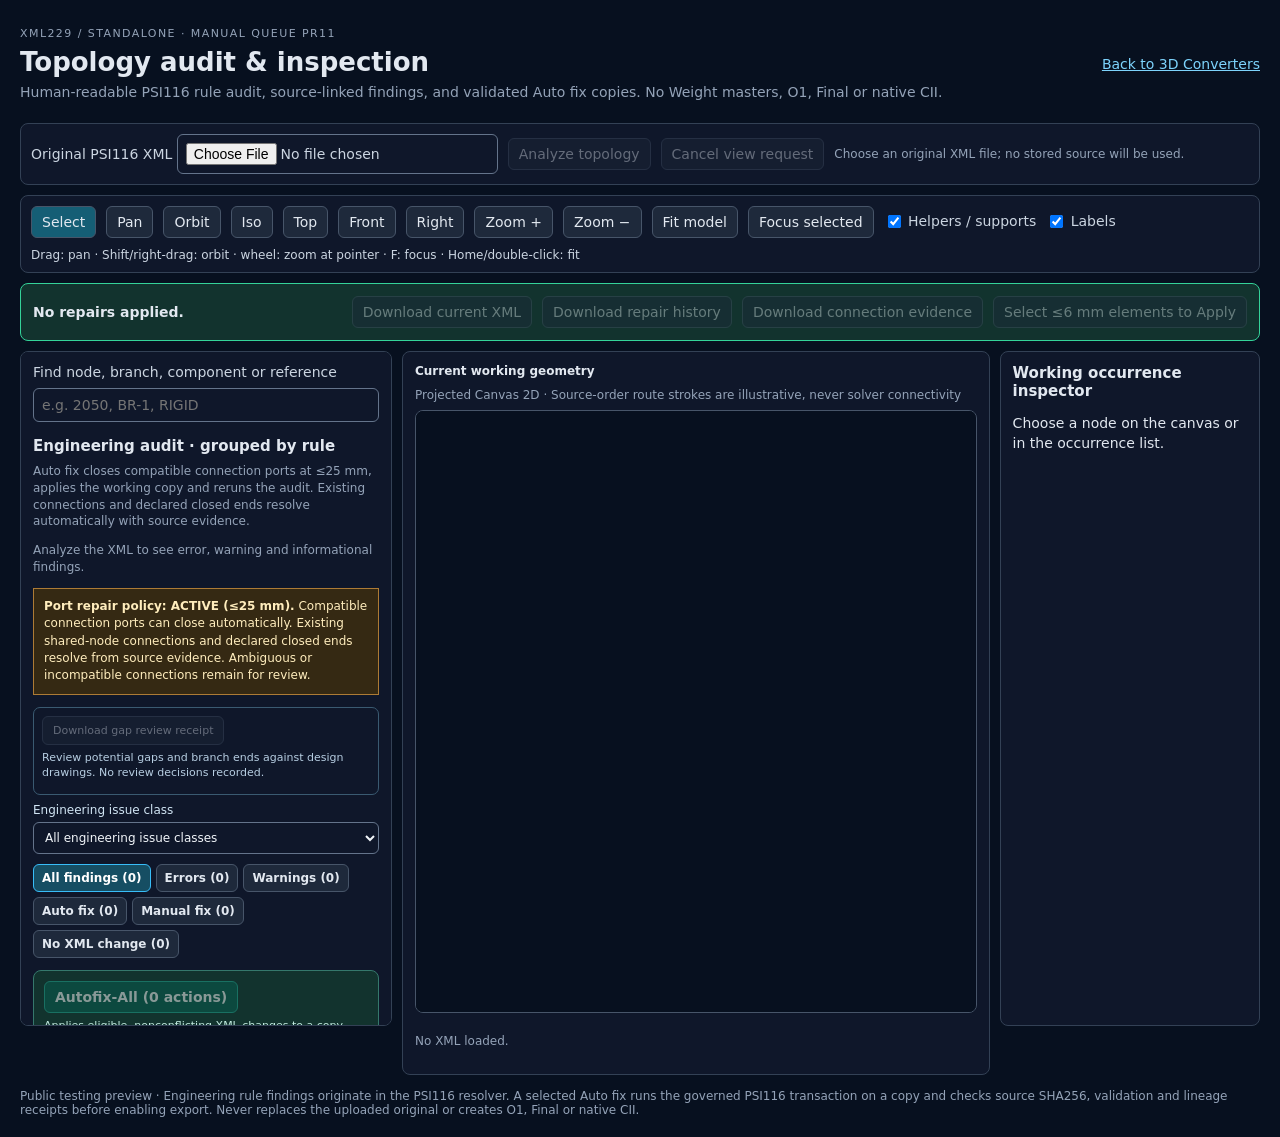
==== commit d4f468aa: "ui: rename short selection controls and disabled reasons; direct Apply owns active job" ====
--- a/topology-workspace.html
+++ b/topology-workspace.html
@@ -42,7 +42,7 @@
     <button data-download-working disabled>Download current XML</button>
     <button data-download-history disabled>Download repair history</button>
     <button data-download-resolutions disabled>Download connection evidence</button>
-    <button data-preview-short disabled>Drop ≤6 mm elements, then close…</button>
+    <button data-select-short disabled>Select ≤6 mm elements to Apply</button>
   </div>
   <section data-short-preview class="topo-short-preview" aria-live="polite"></section>
   <div class="topo-grid">
